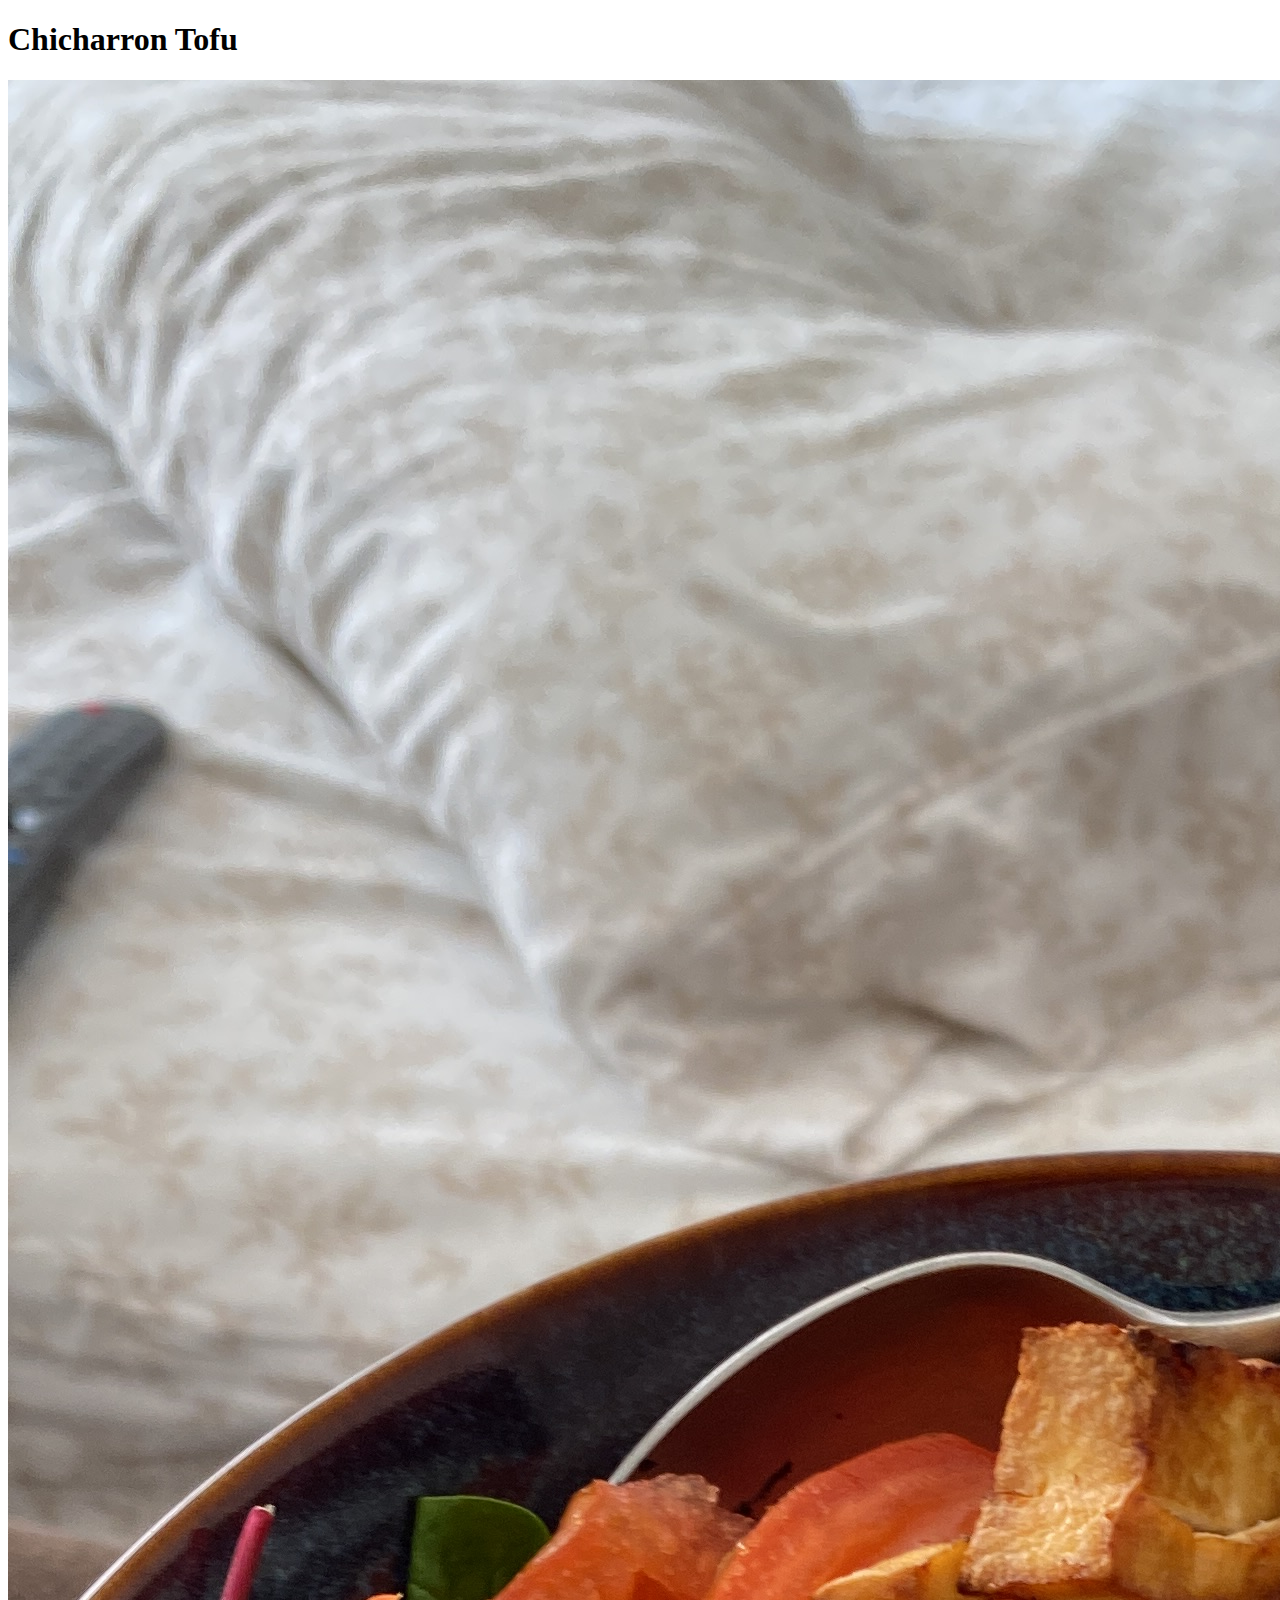
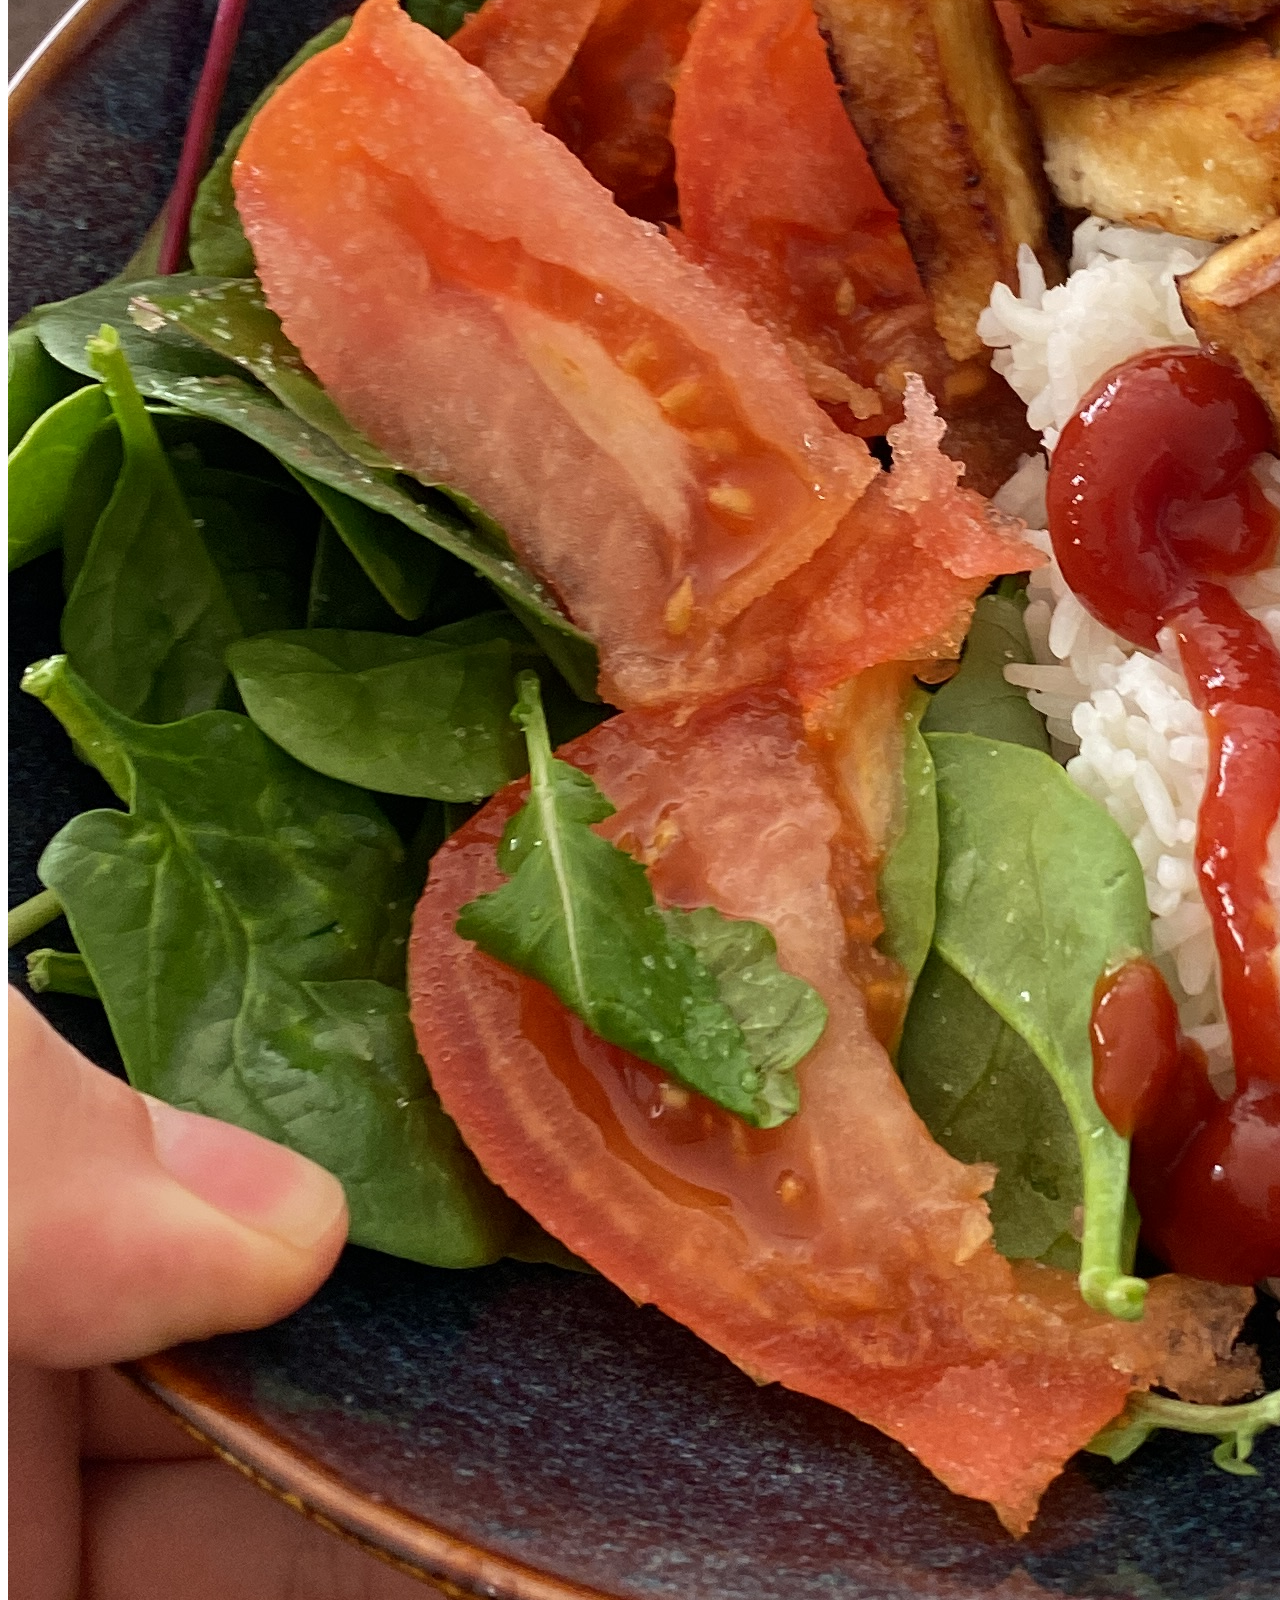
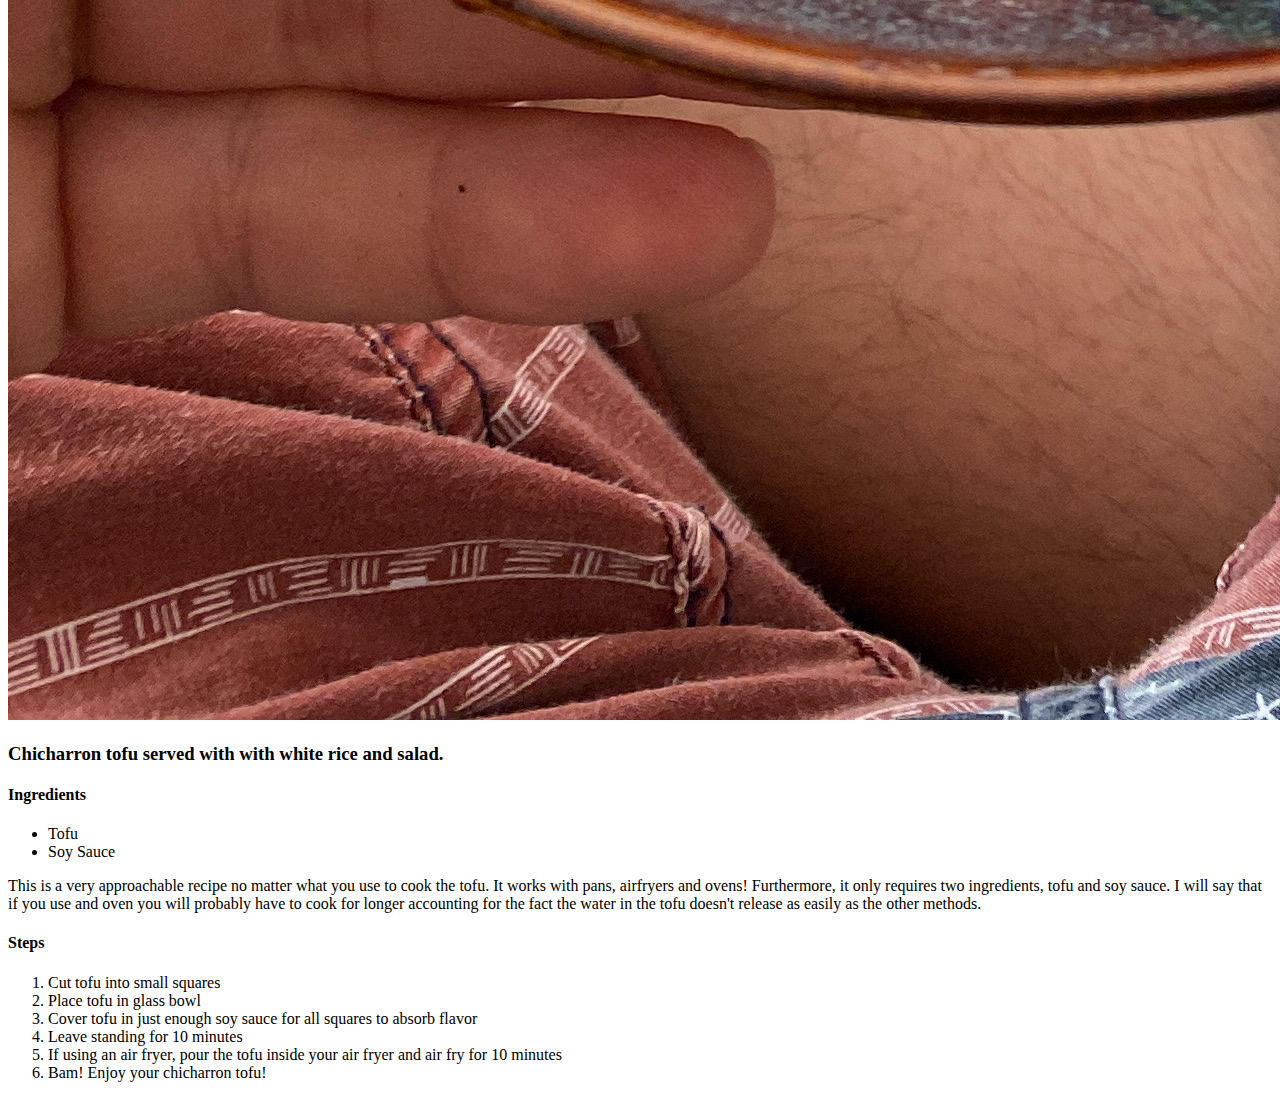
==== recipes/chicharron-tofu.html @ ce34b3d6 "Add Recipe Website" ====
<!DOCTYPE html>

<html lang="en">
    <head>
        <meta charset="UTF-8">
        <title>Chicharron Tofu</title>
    </head>
    <body>
        <h1>Chicharron Tofu</h1>
        <img src="../food-pictures/tofu.JPG" alt="Tofu">
        <h3>Chicharron tofu served with with white rice and salad.</h3>
        <h4>Ingredients</h4>
            <ul>
                <li>Tofu</li>
                <li>Soy Sauce</li>
            </ul>
        <p>This is a very approachable recipe no matter what you use to cook the tofu. It works with pans, airfryers and ovens!
            Furthermore, it only requires two ingredients, tofu and soy sauce. I will say that if you use and oven you will 
            probably have to cook for longer accounting for the fact the water in the tofu doesn't release as easily as the 
            other methods.
        </p>
        <h4>Steps</h4>
            <ol>
                <li>Cut tofu into small squares</li>
                <li>Place tofu in glass bowl</li>
                <li>Cover tofu in just enough soy sauce for all squares to absorb flavor</li>
                <li>Leave standing for 10 minutes</li>
                <li>If using an air fryer, pour the tofu inside your air fryer and air fry for 10 minutes</li>
                <li> Bam! Enjoy your chicharron tofu!</li>
            </ol>

    </body>
</html>
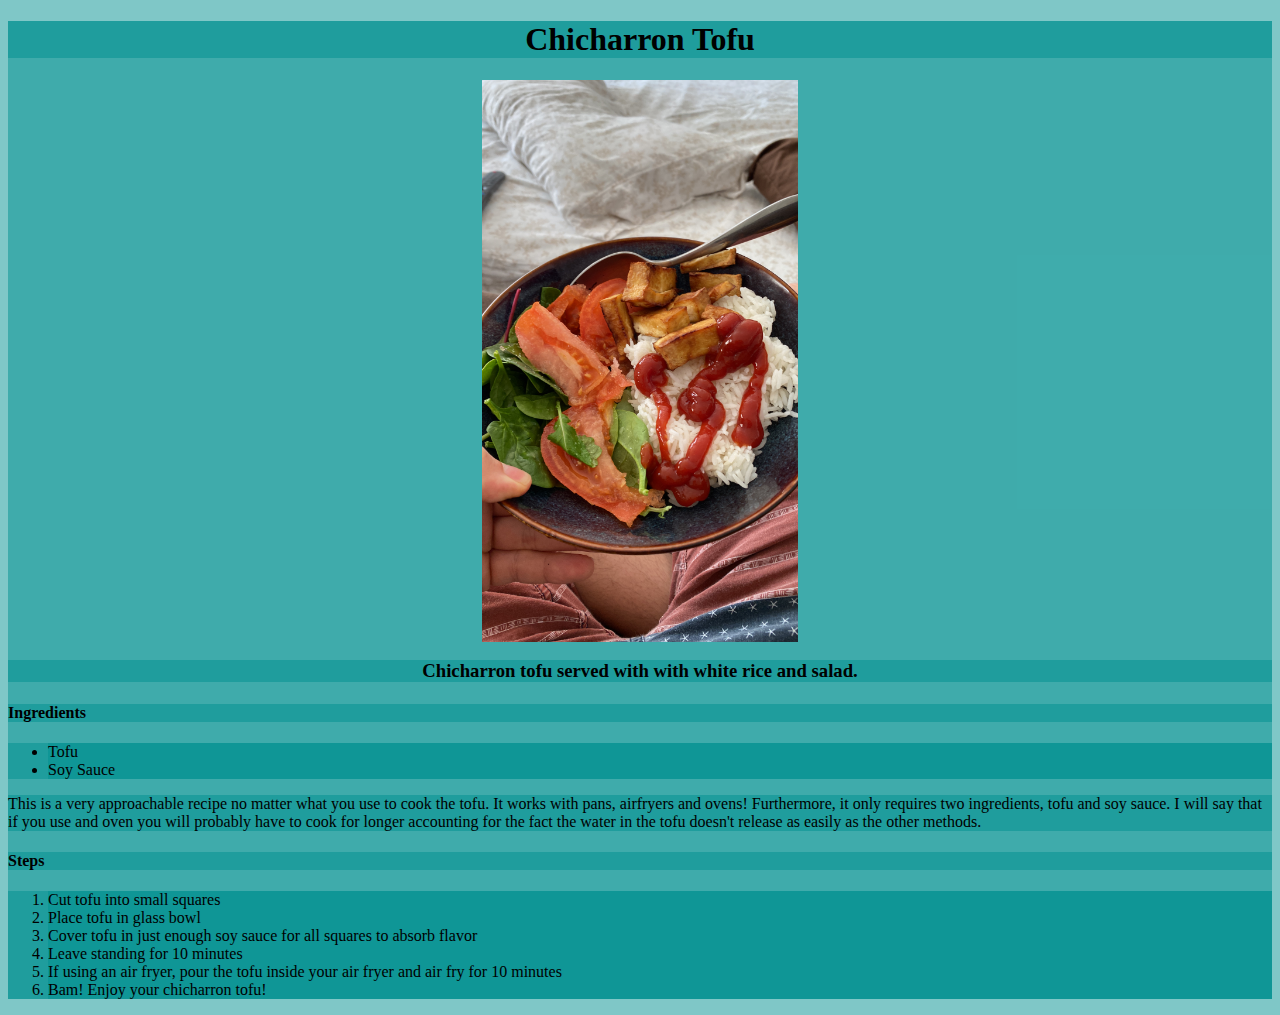
==== commit 5dd24b7e: "Provide color and further structure to recipe pages" ====
--- a/recipes/chicharron-tofu.html
+++ b/recipes/chicharron-tofu.html
@@ -2,6 +2,7 @@
 
 <html lang="en">
     <head>
+        <link rel="stylesheet" href="../style-chicharron-tofu.css">
         <meta charset="UTF-8">
         <title>Chicharron Tofu</title>
     </head>
--- a/style-chicharron-tofu.css
+++ b/style-chicharron-tofu.css
@@ -0,0 +1,11 @@
+* {background-color:#00909080}
+
+h1 {text-align: center;}
+
+h3 {text-align: center;}
+
+img {height: auto;
+    width: 25%;
+    display: block;
+    margin-left: auto;
+    margin-right: auto;}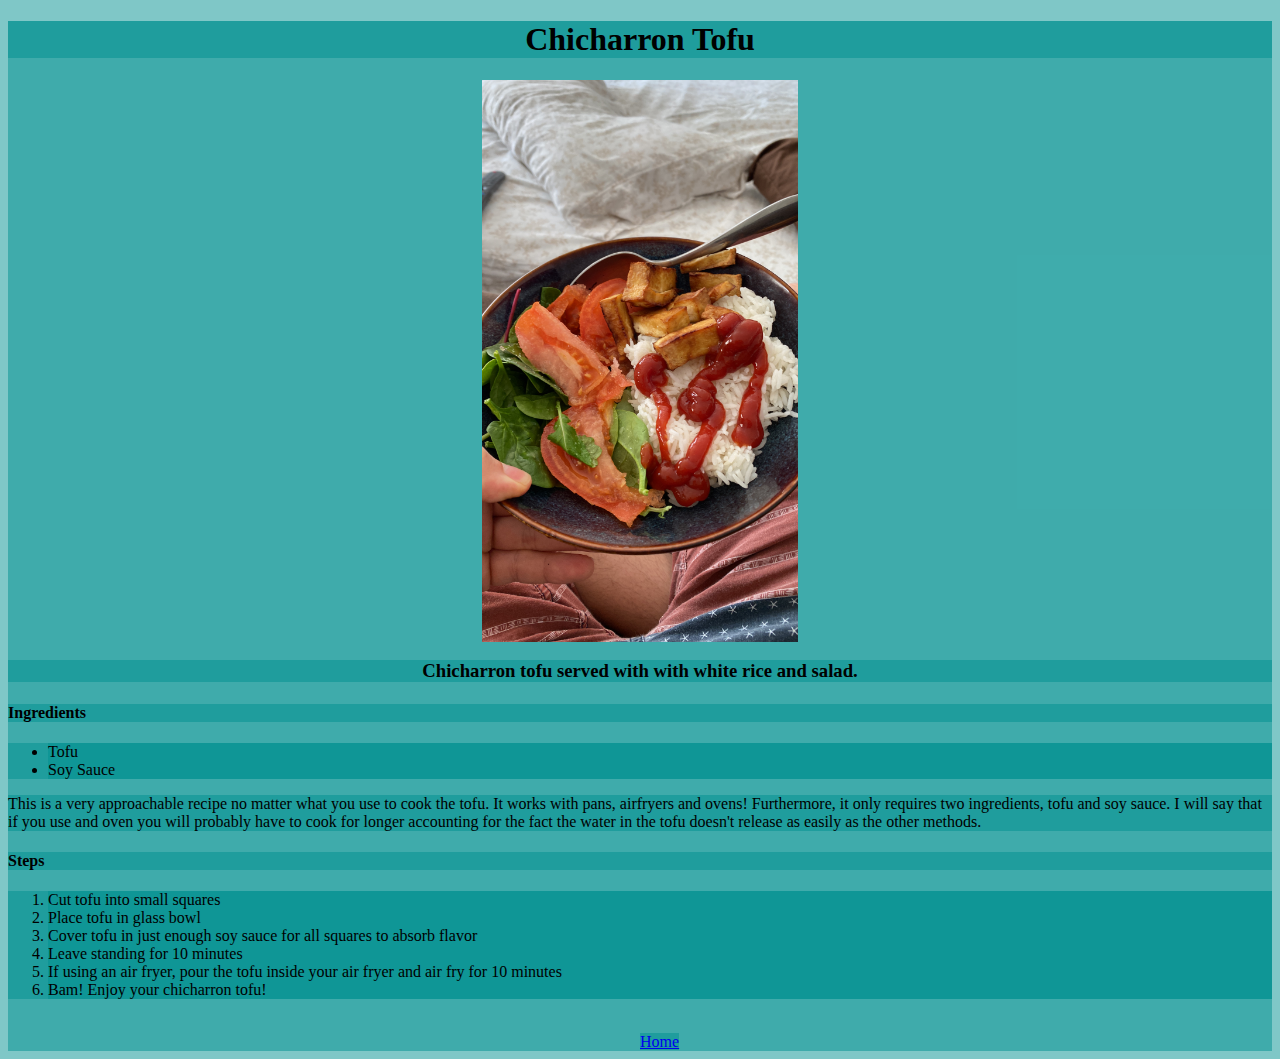
==== commit 414bc539: "Add home link to return to index.html from all recipes" ====
--- a/recipes/chicharron-tofu.html
+++ b/recipes/chicharron-tofu.html
@@ -29,6 +29,7 @@
                 <li>If using an air fryer, pour the tofu inside your air fryer and air fry for 10 minutes</li>
                 <li> Bam! Enjoy your chicharron tofu!</li>
             </ol>
-
+        &nbsp;&nbsp;&nbsp;&nbsp;
+            <a class="homelink" href="../index.html">Home</a>
     </body>
 </html>--- a/style-chicharron-tofu.css
+++ b/style-chicharron-tofu.css
@@ -8,4 +8,6 @@
     width: 25%;
     display: block;
     margin-left: auto;
-    margin-right: auto;}+    margin-right: auto;}
+
+    .homelink {margin: 50%; padding: 0%; text-align: center;}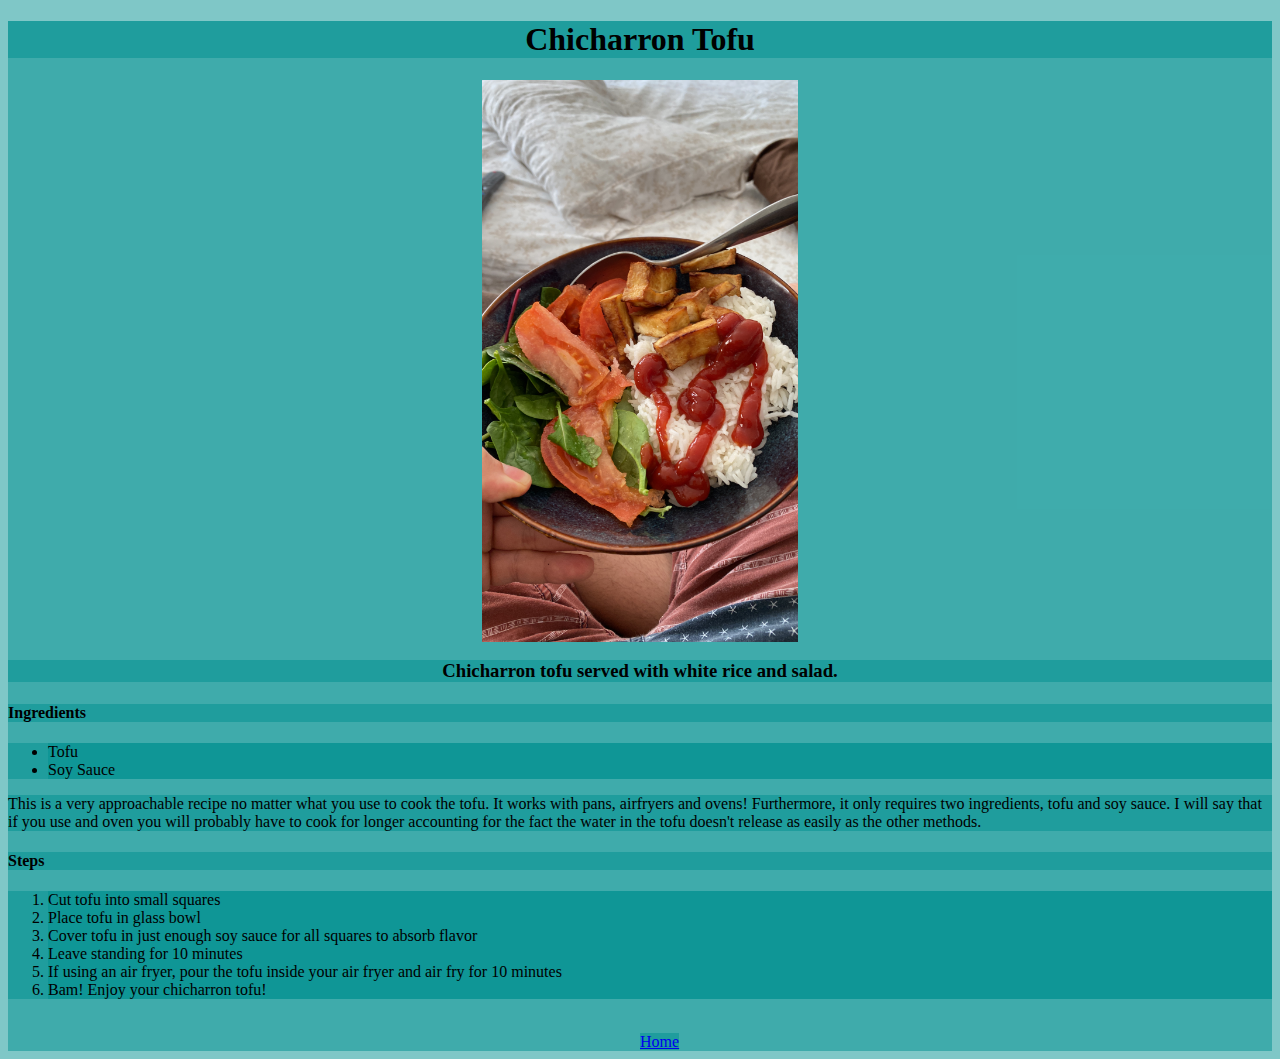
==== commit 75139c55: "Remove accidentally repeated words" ====
--- a/recipes/chicharron-tofu.html
+++ b/recipes/chicharron-tofu.html
@@ -9,7 +9,7 @@
     <body>
         <h1>Chicharron Tofu</h1>
         <img src="../food-pictures/tofu.JPG" alt="Tofu">
-        <h3>Chicharron tofu served with with white rice and salad.</h3>
+        <h3>Chicharron tofu served with white rice and salad.</h3>
         <h4>Ingredients</h4>
             <ul>
                 <li>Tofu</li>
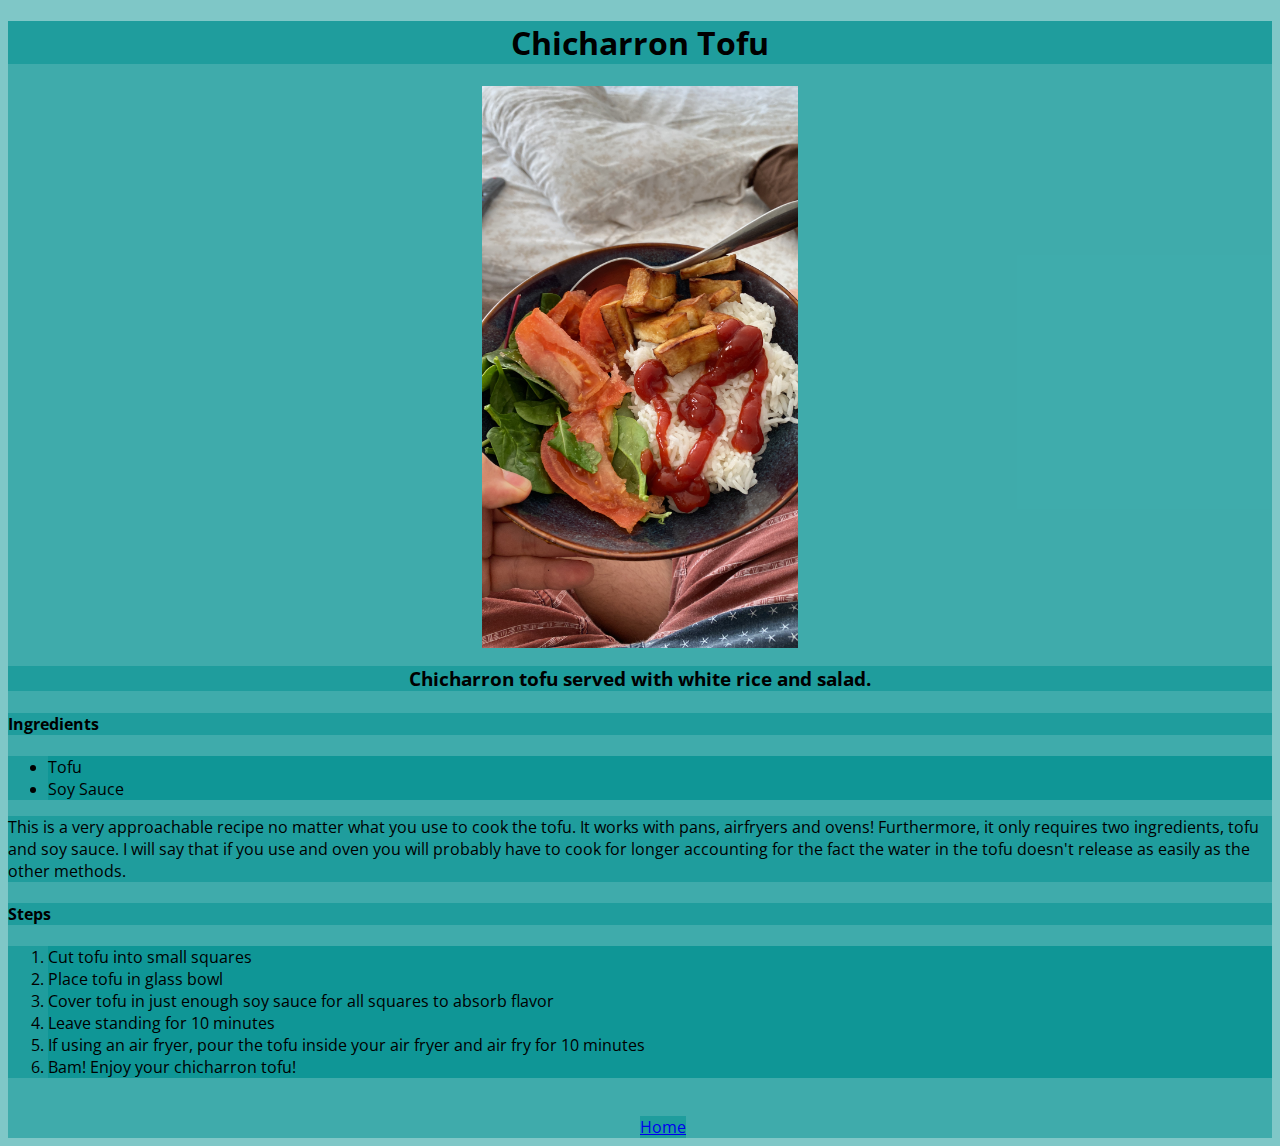
==== commit 68a7ab14: "Change font to Josefin Sans and apply to all pages" ====
--- a/recipes/chicharron-tofu.html
+++ b/recipes/chicharron-tofu.html
@@ -3,6 +3,9 @@
 <html lang="en">
     <head>
         <link rel="stylesheet" href="../style-chicharron-tofu.css">
+        <link rel="preconnect" href="https://fonts.googleapis.com">
+        <link rel="preconnect" href="https://fonts.gstatic.com" crossorigin>
+        <link href="https://fonts.googleapis.com/css2?family=Josefin+Sans:ital,wght@0,300;0,400;0,700;1,300;1,400;1,700&family=Open+Sans:ital,wght@0,300;0,400;0,700;1,300;1,400;1,700&display=swap" rel="stylesheet">
         <meta charset="UTF-8">
         <title>Chicharron Tofu</title>
     </head>
--- a/style-chicharron-tofu.css
+++ b/style-chicharron-tofu.css
@@ -10,4 +10,7 @@
     margin-left: auto;
     margin-right: auto;}
 
-    .homelink {margin: 50%; padding: 0%; text-align: center;}+    .homelink {margin: 50%; padding: 0%; text-align: center;}
+
+body {font-family: 'Josefin Sans', sans-serif;
+    font-family: 'Open Sans', sans-serif;} 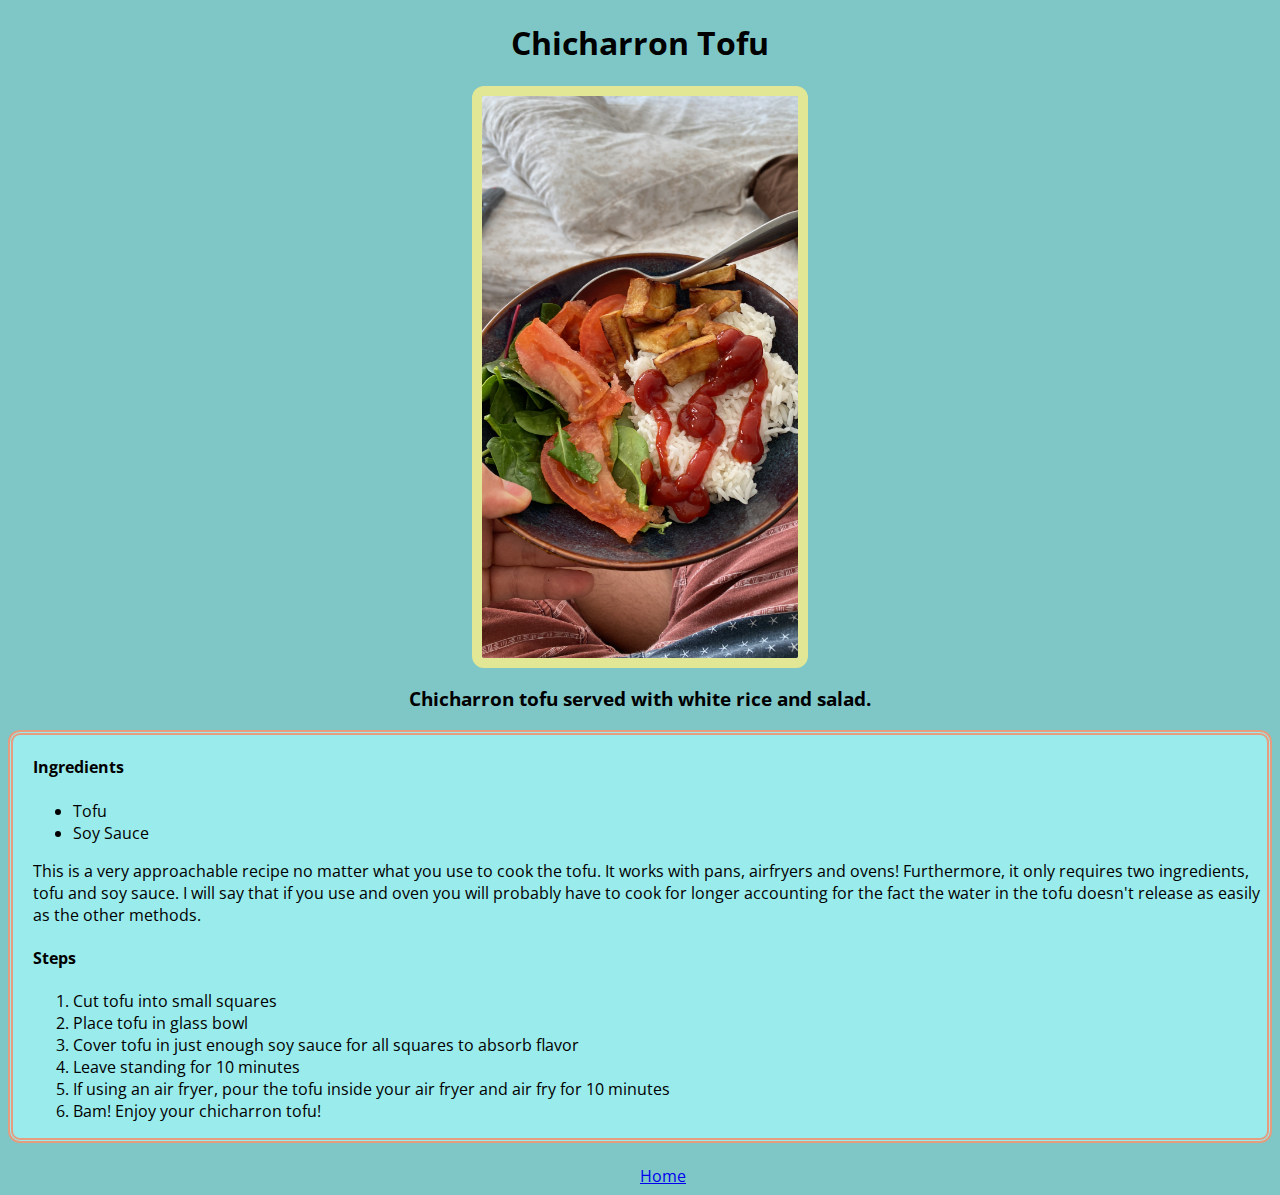
==== commit 1a9dc471: "Add borders for food recipe content, correct the text alignment to avoid classing with border, provi" ====
--- a/recipes/chicharron-tofu.html
+++ b/recipes/chicharron-tofu.html
@@ -13,16 +13,21 @@
         <h1>Chicharron Tofu</h1>
         <img src="../food-pictures/tofu.JPG" alt="Tofu">
         <h3>Chicharron tofu served with white rice and salad.</h3>
+
+    <div class="chicharron-tofu-content">
+        <div class="text-location">
         <h4>Ingredients</h4>
             <ul>
                 <li>Tofu</li>
                 <li>Soy Sauce</li>
             </ul>
+
         <p>This is a very approachable recipe no matter what you use to cook the tofu. It works with pans, airfryers and ovens!
             Furthermore, it only requires two ingredients, tofu and soy sauce. I will say that if you use and oven you will 
             probably have to cook for longer accounting for the fact the water in the tofu doesn't release as easily as the 
             other methods.
         </p>
+
         <h4>Steps</h4>
             <ol>
                 <li>Cut tofu into small squares</li>
@@ -32,6 +37,9 @@
                 <li>If using an air fryer, pour the tofu inside your air fryer and air fry for 10 minutes</li>
                 <li> Bam! Enjoy your chicharron tofu!</li>
             </ol>
+        </div>
+    </div>
+
         &nbsp;&nbsp;&nbsp;&nbsp;
             <a class="homelink" href="../index.html">Home</a>
     </body>
--- a/style-chicharron-tofu.css
+++ b/style-chicharron-tofu.css
@@ -1,4 +1,4 @@
-* {background-color:#00909080}
+body {background-color:#00909080}
 
 h1 {text-align: center;}
 
@@ -8,7 +8,13 @@
     width: 25%;
     display: block;
     margin-left: auto;
-    margin-right: auto;}
+    margin-right: auto;
+    border: 10px solid #ebea8fe8; border-radius: 12px;}
+
+.chicharron-tofu-content { border: 5px #ef916fe0; margin: auto; border-style: double;
+     border-radius: 12px; background-color: rgb(154, 235, 235);}
+
+        .text-location { margin-left: 20px;}
 
     .homelink {margin: 50%; padding: 0%; text-align: center;}
 
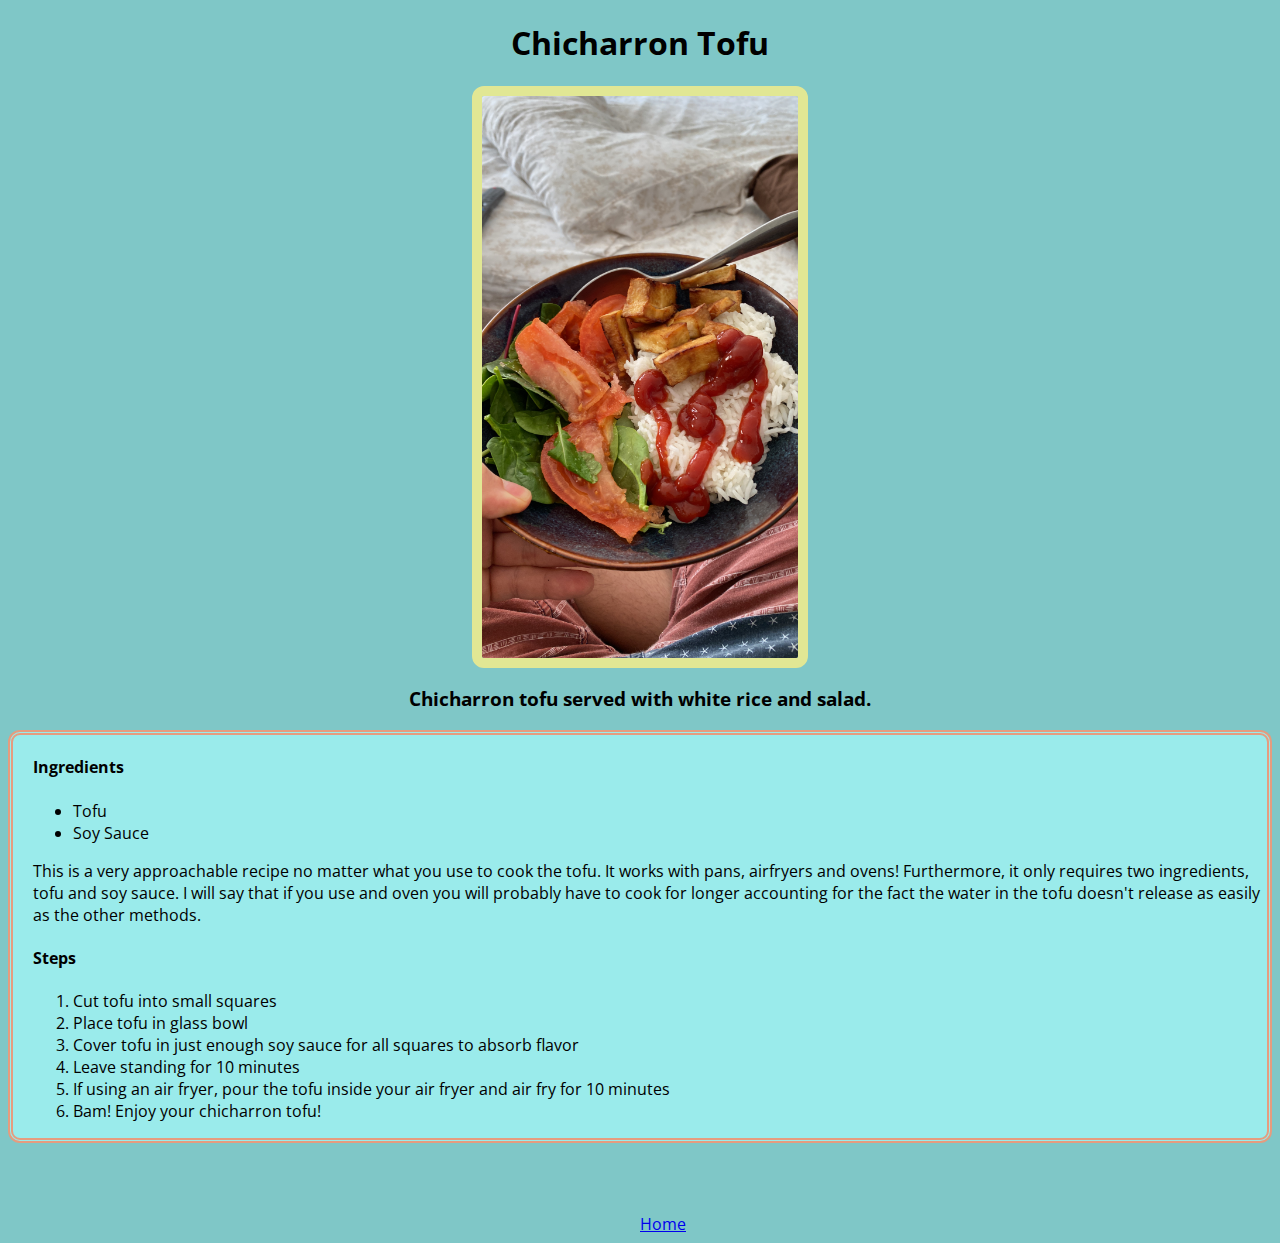
==== commit 5ff8a2a7: "Add spacing between elements using margings instead of suboptimal white space" ====
--- a/recipes/chicharron-tofu.html
+++ b/recipes/chicharron-tofu.html
@@ -39,8 +39,6 @@
             </ol>
         </div>
     </div>
-
-        &nbsp;&nbsp;&nbsp;&nbsp;
             <a class="homelink" href="../index.html">Home</a>
     </body>
 </html>--- a/style-chicharron-tofu.css
+++ b/style-chicharron-tofu.css
@@ -11,7 +11,7 @@
     margin-right: auto;
     border: 10px solid #ebea8fe8; border-radius: 12px;}
 
-.chicharron-tofu-content { border: 5px #ef916fe0; margin: auto; border-style: double;
+.chicharron-tofu-content { border: 5px #ef916fe0; margin: auto; border-style: double; margin-bottom: 70px;
      border-radius: 12px; background-color: rgb(154, 235, 235);}
 
         .text-location { margin-left: 20px;}
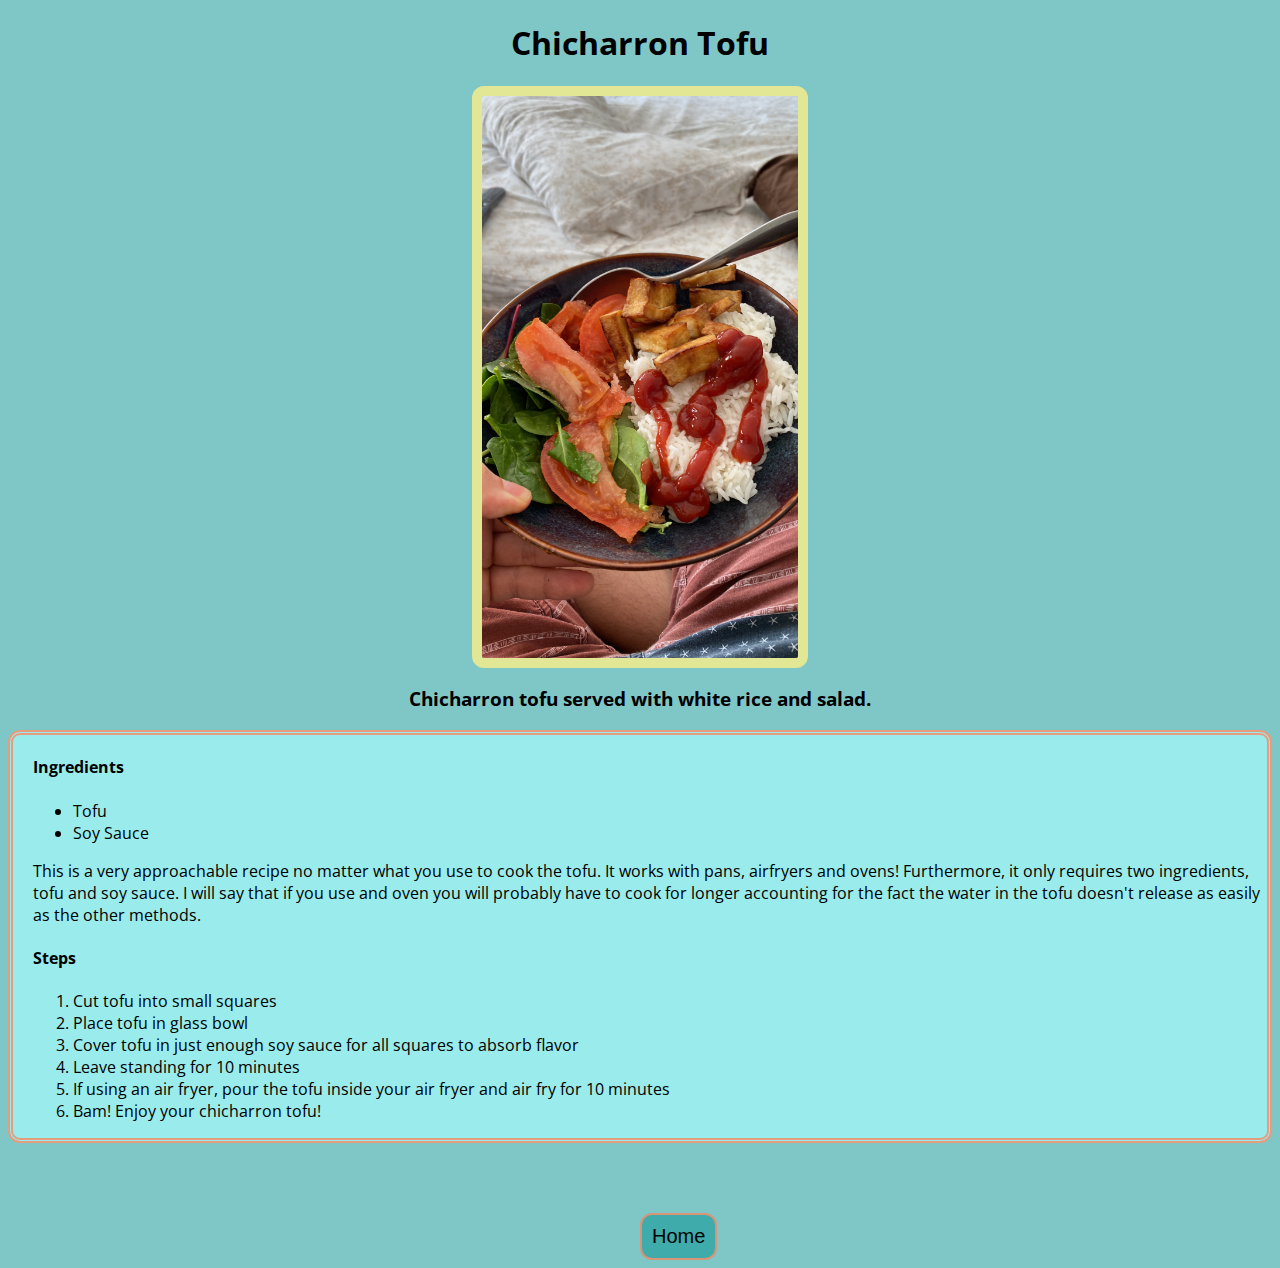
==== commit 64ddf32c: "Change the UL list in the home page from regular anchor links into link buttons and the home link in" ====
--- a/recipes/chicharron-tofu.html
+++ b/recipes/chicharron-tofu.html
@@ -39,6 +39,8 @@
             </ol>
         </div>
     </div>
-            <a class="homelink" href="../index.html">Home</a>
+            <form style="display: block;" action="../index.html" method="get">
+                    <button class="homelink"> Home </button>
+             </form>
     </body>
 </html>--- a/style-chicharron-tofu.css
+++ b/style-chicharron-tofu.css
@@ -16,7 +16,10 @@
 
         .text-location { margin-left: 20px;}
 
-    .homelink {margin: 50%; padding: 0%; text-align: center;}
+ .homelink { background-color: #00909080; cursor: pointer; border: 2px solid; border-color: #ef916fe0; border-radius: 12px; 
+            padding: 10px; transition-duration: 0.4s; font-size: 20px; margin-inline-start: 50%;}
+        
+.homelink:hover { background-color: #ef916fe0;}
 
 body {font-family: 'Josefin Sans', sans-serif;
     font-family: 'Open Sans', sans-serif;} 